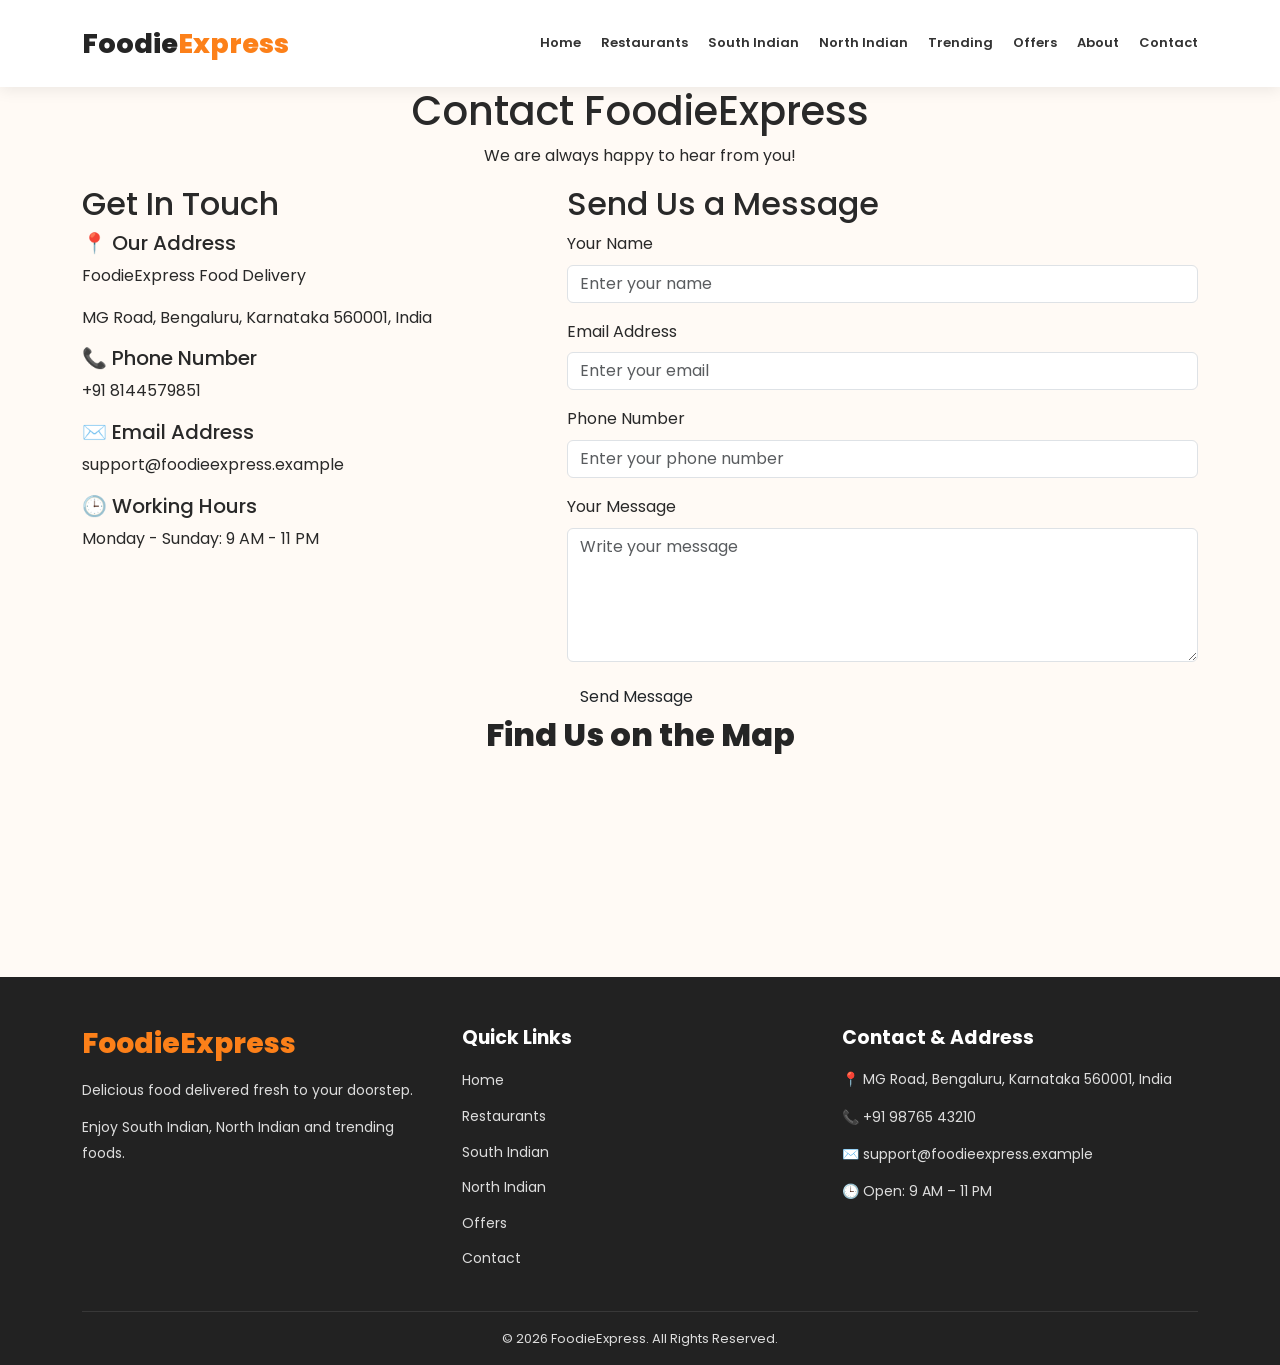
==== contact.html @ 90ccc0ef "first commit" ====
<!DOCTYPE html>
<html lang="en">
<head>
    <meta charset="UTF-8">
    <meta name="viewport" content="width=device-width, initial-scale=1.0">
    <title>Contact Us | FoodieExpress</title>

    <link href="https://cdn.jsdelivr.net/npm/bootstrap@5.3.3/dist/css/bootstrap.min.css" rel="stylesheet">
    <link rel="stylesheet" href="style.css">
</head>
<body>

<!-- Navbar -->
<nav class="navbar">
    <div class="container">
        <a class="navbar-brand" href="index.html">Foodie<span>Express</span></a>

        <input type="checkbox" id="menu-toggle">
        <label for="menu-toggle" class="menu-icon">☰</label>

        <div class="nav-links">
            <a href="index.html">Home</a>
            <a href="restaurants.html">Restaurants</a>
            <a href="south-indian.html">South Indian</a>
            <a href="north-indian.html">North Indian</a>
            <a href="trending.html">Trending</a>
            <a href="offers.html">Offers</a>
            <a href="about.html">About</a>
            <a href="contact.html">Contact</a>
        </div>
    </div>
</nav>

<!-- Contact Banner -->
<section class="hero text-center">
    <div class="container">
        <h1>Contact FoodieExpress</h1>
        <p>We are always happy to hear from you!</p>
    </div>
</section>

<!-- Contact Information -->
<section class="section container">
    <div class="row g-5">

        <div class="col-md-5">
            <h2>Get In Touch</h2>

            <div class="contact-info">
                <h5>📍 Our Address</h5>
                <p>FoodieExpress Food Delivery</p>
                <p>MG Road, Bengaluru, Karnataka 560001, India</p>

                <h5>📞 Phone Number</h5>
                <p>+91 8144579851</p>

                <h5>✉️ Email Address</h5>
                <p>support@foodieexpress.example</p>

                <h5>🕒 Working Hours</h5>
                <p>Monday - Sunday: 9 AM - 11 PM</p>
            </div>
        </div>

        <div class="col-md-7">
            <h2>Send Us a Message</h2>

            <form action="mailto:support@foodieexpress.example"
                  method="post" enctype="text/plain">

                <div class="mb-3">
                    <label class="form-label">Your Name</label>
                    <input type="text" name="Name"
                           class="form-control"
                           placeholder="Enter your name" required>
                </div>

                <div class="mb-3">
                    <label class="form-label">Email Address</label>
                    <input type="email" name="Email"
                           class="form-control"
                           placeholder="Enter your email" required>
                </div>

                <div class="mb-3">
                    <label class="form-label">Phone Number</label>
                    <input type="tel" name="Phone"
                           class="form-control"
                           placeholder="Enter your phone number">
                </div>

                <div class="mb-3">
                    <label class="form-label">Your Message</label>
                    <textarea name="Message"
                              class="form-control"
                              rows="5"
                              placeholder="Write your message"
                              required></textarea>
                </div>

                <button type="submit" class="btn food-btn">
                    Send Message
                </button>
            </form>
        </div>

    </div>
</section>

<!-- Google Map -->

<section class="map-section">
    <div class="container">
        <h2 class="section-title">Find Us on the Map</h2>

        <div class="map-container">
            <iframe
                src="https://maps.google.com/maps?q=MG%20Road%2C%20Bengaluru%2C%20Karnataka%2C%20India&t=&z=14&ie=UTF8&iwloc=&output=embed"
                title="FoodieExpress location map"
                width="100%"
                height="200"
                style="border:0;"
                loading="eager"
                allowfullscreen
                referrerpolicy="no-referrer-when-downgrade">
            </iframe>
        </div>
    </div>
</section>


<!-- Footer -->

<footer class="footer">
    <div class="container">
        <div class="row gy-4">

            <div class="col-lg-4 col-md-6">
                <h3>FoodieExpress</h3>
                <p>Delicious food delivered fresh to your doorstep.</p>
                <p>Enjoy South Indian, North Indian and trending foods.</p>
            </div>

            <div class="col-lg-4 col-md-6">
                <h4>Quick Links</h4>
                <ul class="footer-links">
                    <li><a href="index.html">Home</a></li>
                    <li><a href="restaurants.html">Restaurants</a></li>
                    <li><a href="south-indian.html">South Indian</a></li>
                    <li><a href="north-indian.html">North Indian</a></li>
                    <li><a href="offers.html">Offers</a></li>
                    <li><a href="contact.html">Contact</a></li>
                </ul>
            </div>

            <div class="col-lg-4 col-md-12">
                <h4>Contact & Address</h4>
                <p>📍 MG Road, Bengaluru, Karnataka 560001, India</p>
                <p>📞 +91 98765 43210</p>
                <p>✉️ support@foodieexpress.example</p>
                <p>🕒 Open: 9 AM – 11 PM</p>
            </div>

        </div>

        <hr class="footer-line">

        <div class="footer-bottom">
            <p>© 2026 FoodieExpress. All Rights Reserved.</p>
        </div>
    </div>
</footer>
---- style.css ----
/* =========================================
   FOODIEEXPRESS - COMPLETE HOME PAGE CSS
   HTML + CSS + BOOTSTRAP | NO JAVASCRIPT
========================================= */

@import url('https://fonts.googleapis.com/css2?family=Poppins:wght@400;500;600;700;800&display=swap');

/* BASIC SETTINGS */

* {
    margin: 0;
    padding: 0;
    box-sizing: border-box;
}

html {
    scroll-behavior: smooth;
}

body {
    font-family: 'Poppins', sans-serif;
    background: #fffaf5;
    color: #292929;
    line-height: 1.6;
}

:root {
    --orange: #fc8019;
    --dark-orange: #e96b08;
    --cream: #fff3e5;
    --dark: #252525;
    --white: #ffffff;
    --gray: #777777;
}

/* =========================================
   NAVBAR
========================================= */

.navbar {
    background: #ffffff;
    padding: 17px 0;
    box-shadow: 0 3px 15px rgba(0,0,0,0.08);
    position: sticky;
    top: 0;
    z-index: 1000;
}

.navbar .container {
    display: flex;
    align-items: center;
    justify-content: space-between;
}

.navbar-brand {
    font-size: 27px;
    font-weight: 800;
    color: var(--dark);
    text-decoration: none;
}

.navbar-brand span {
    color: var(--orange);
}

.nav-links {
    display: flex;
    align-items: center;
    gap: 20px;
}

.nav-links a {
    text-decoration: none;
    color: #333333;
    font-size: 13px;
    font-weight: 600;
    transition: 0.3s;
}

.nav-links a:hover {
    color: var(--orange);
}

#menu-toggle {
    display: none;
}

.menu-icon {
    display: none;
    font-size: 29px;
    color: var(--orange);
    cursor: pointer;
}

/* =========================================
   HOME AUTOMATIC IMAGE SLIDER
========================================= */

.home-slider {
    width: 100%;
    height: 520px;
    overflow: hidden;
    position: relative;
}

.slider-track {
    display: flex;
    width: 300%;
    height: 100%;
    animation: foodSlider 18s infinite;
}

.slide {
    width: 33.333333%;
    height: 100%;
    position: relative;
    flex-shrink: 0;
    overflow: hidden;
}

.slide img {
    width: 100%;
    height: 100%;
    object-fit: cover;
    display: block;
}

.slide::after {
    content: "";
    position: absolute;
    inset: 0;
    background: linear-gradient(
        90deg,
        rgba(0,0,0,0.72),
        rgba(0,0,0,0.15)
    );
}

.slide-content {
    position: absolute;
    top: 50%;
    left: 10%;
    transform: translateY(-50%);
    color: white;
    z-index: 2;
    max-width: 650px;
}

.hero-tag {
    display: inline-block;
    background: var(--orange);
    color: white;
    padding: 8px 15px;
    border-radius: 5px;
    font-size: 13px;
    font-weight: 600;
    margin-bottom: 18px;
}

.slide-content h1 {
    font-size: 45px;
    font-weight: 800;
    line-height: 1.25;
    margin-bottom: 18px;
}

.slide-content p {
    font-size: 17px;
    margin-bottom: 25px;
}

.slide-btn {
    display: inline-block;
    background: var(--orange);
    color: white;
    padding: 13px 30px;
    border-radius: 30px;
    text-decoration: none;
    font-weight: 600;
    transition: 0.3s;
}

.slide-btn:hover {
    background: var(--dark-orange);
    color: white;
    transform: translateY(-3px);
}

/* SLIDER ANIMATION */

@keyframes foodSlider {

    0%, 28% {
        transform: translateX(0);
    }

    33%, 61% {
        transform: translateX(-33.333333%);
    }

    66%, 94% {
        transform: translateX(-66.666666%);
    }

    100% {
        transform: translateX(0);
    }
}

/* =========================================
   WELCOME SECTION
========================================= */

.welcome-section {
    padding: 65px 0;
    background: #ffffff;
}

.section-title {
    font-size: 32px;
    font-weight: 800;
    text-align: center;
    margin-bottom: 15px;
    color: var(--dark);
}

.section-title span {
    color: var(--orange);
}

.welcome-text {
    max-width: 750px;
    margin: 0 auto 25px;
    color: var(--gray);
    font-size: 15px;
}

.main-btn {
    display: inline-block;
    background: var(--orange);
    color: white;
    padding: 12px 28px;
    border-radius: 30px;
    text-decoration: none;
    font-weight: 600;
    transition: 0.3s;
}

.main-btn:hover {
    background: var(--dark-orange);
    color: white;
}

/* =========================================
   COMMON SECTION SUBTITLE
========================================= */

.section-subtitle {
    color: var(--gray);
    text-align: center;
    margin-bottom: 35px;
    font-size: 14px;
}

/* =========================================
   CATEGORY SECTION
========================================= */

.category-section {
    padding: 65px 0;
    background: var(--cream);
}

.category-card {
    height: 100%;
    background: white;
    border-radius: 16px;
    overflow: hidden;
    box-shadow: 0 4px 15px rgba(0,0,0,0.08);
    transition: 0.3s ease;
}

.category-card:hover {
    transform: translateY(-8px);
    box-shadow: 0 10px 25px rgba(0,0,0,0.13);
}

.category-card img {
    width: 100%;
    height: 230px;
    object-fit: cover;
    display: block;
}

.category-content {
    padding: 22px;
    text-align: center;
}

.category-content h4 {
    font-size: 20px;
    font-weight: 700;
    margin-bottom: 10px;
}

.category-content p {
    color: var(--gray);
    font-size: 14px;
    min-height: 45px;
}

.card-btn {
    display: inline-block;
    background: var(--orange);
    color: white;
    text-decoration: none;
    padding: 9px 22px;
    border-radius: 25px;
    font-size: 13px;
    font-weight: 600;
    transition: 0.3s;
}

.card-btn:hover {
    background: var(--dark-orange);
    color: white;
}

/* =========================================
   POPULAR FOOD SECTION
========================================= */

.popular-section {
    padding: 65px 0;
    background: #fffaf5;
}

/* FOOD CARDS */

.food-card {
    width: 100%;
    height: 100%;
    background: white;
    border-radius: 15px;
    overflow: hidden;
    box-shadow: 0 4px 15px rgba(0,0,0,0.09);
    border: 1px solid #eeeeee;
    transition: 0.3s ease;
}

.food-card:hover {
    transform: translateY(-8px);
    box-shadow: 0 10px 25px rgba(0,0,0,0.14);
}

.food-card img {
    display: block;
    width: 100%;
    height: 225px;
    object-fit: cover;
}

.food-card h4 {
    font-size: 19px;
    font-weight: 700;
    margin: 12px 0;
    color: var(--dark);
}

.food-card p {
    color: var(--gray);
    font-size: 13px;
    min-height: 48px;
}

.food-label {
    display: inline-block;
    background: #fff0df;
    color: var(--dark-orange);
    padding: 5px 10px;
    border-radius: 5px;
    font-size: 11px;
    font-weight: 700;
}

.food-bottom {
    display: flex;
    justify-content: space-between;
    align-items: center;
    gap: 10px;
    margin-top: 15px;
}

.food-bottom h5 {
    color: var(--orange);
    font-size: 21px;
    font-weight: 700;
    margin: 0;
}

.order-btn {
    display: inline-block;
    background: var(--orange);
    color: white;
    padding: 9px 17px;
    border-radius: 25px;
    text-decoration: none;
    font-size: 12px;
    font-weight: 600;
    transition: 0.3s;
}

.order-btn:hover {
    background: var(--dark-orange);
    color: white;
}

/* =========================================
   SPECIAL OFFER SECTION
========================================= */

.home-offer-section {
    padding: 55px 0;
    background: white;
}

.home-offer {
    min-height: 300px;
    display: flex;
    align-items: center;
    padding: 45px;
    border-radius: 20px;
    color: white;
    background:
        linear-gradient(
            90deg,
            rgba(0,0,0,0.82),
            rgba(0,0,0,0.25)
        ),
        url('https://images.unsplash.com/photo-1498837167922-ddd27525d352')
        center/cover no-repeat;
}

.offer-small {
    display: inline-block;
    background: var(--orange);
    padding: 7px 14px;
    border-radius: 5px;
    font-size: 13px;
    font-weight: 600;
    margin-bottom: 15px;
}

.home-offer h2 {
    font-size: 34px;
    font-weight: 800;
    margin-bottom: 12px;
}

.home-offer p {
    font-size: 15px;
}

.home-offer h4 {
    font-size: 20px;
    color: #ffd09f;
    font-weight: 700;
    margin: 15px 0 20px;
}

.offer-btn {
    display: inline-block;
    background: var(--orange);
    color: white;
    padding: 11px 25px;
    border-radius: 25px;
    text-decoration: none;
    font-weight: 600;
    transition: 0.3s;
}

.offer-btn:hover {
    background: var(--dark-orange);
    color: white;
}

/* =========================================
   WHY CHOOSE US
========================================= */

.why-section {
    padding: 65px 0;
    background: var(--cream);
}

.benefit-card {
    height: 100%;
    padding: 30px 22px;
    background: white;
    text-align: center;
    border-radius: 15px;
    box-shadow: 0 4px 15px rgba(0,0,0,0.07);
    transition: 0.3s;
}

.benefit-card:hover {
    transform: translateY(-7px);
}

.benefit-card i {
    font-size: 42px;
    color: var(--orange);
    display: block;
    margin-bottom: 15px;
}

.benefit-card h4 {
    font-size: 19px;
    font-weight: 700;
    margin-bottom: 10px;
}

.benefit-card p {
    color: var(--gray);
    font-size: 14px;
    margin-bottom: 0;
}

/* =========================================
   CALL TO ACTION
========================================= */

.cta-section {
    padding: 65px 15px;
    background: linear-gradient(120deg, #fc8019, #ffad5c);
    color: white;
}

.cta-section h2 {
    font-size: 32px;
    font-weight: 800;
    margin-bottom: 12px;
}

.cta-section p {
    font-size: 15px;
    margin-bottom: 25px;
}

.cta-btn {
    display: inline-block;
    background: white;
    color: var(--dark-orange);
    padding: 12px 28px;
    border-radius: 30px;
    text-decoration: none;
    font-weight: 700;
    transition: 0.3s;
}

.cta-btn:hover {
    background: var(--dark);
    color: white;
}

/* =========================================
   FOOTER
========================================= */

.footer {
    background: #222222;
    color: white;
    padding: 50px 0 15px;
    text-align: left;
}

.footer h3 {
    color: var(--orange);
    font-size: 28px;
    font-weight: 800;
    margin-bottom: 18px;
}

.footer h4 {
    color: white;
    font-size: 19px;
    font-weight: 700;
    margin-bottom: 18px;
}

.footer p {
    color: #dddddd;
    font-size: 14px;
    line-height: 1.8;
    margin-bottom: 12px;
}

.footer p i {
    color: var(--orange);
    margin-right: 7px;
}

.footer-links {
    list-style: none;
    padding: 0;
    margin: 0;
}

.footer-links li {
    margin-bottom: 10px;
}

.footer-links a {
    color: #dddddd;
    text-decoration: none;
    font-size: 14px;
    transition: 0.3s;
}

.footer-links a:hover {
    color: var(--orange);
    padding-left: 5px;
}

/* SOCIAL MEDIA */

.social-links {
    display: flex;
    gap: 12px;
    margin-top: 20px;
}

.social-links a {
    width: 38px;
    height: 38px;
    display: flex;
    align-items: center;
    justify-content: center;
    border-radius: 50%;
    background: #383838;
    color: white;
    font-size: 17px;
    text-decoration: none;
    transition: 0.3s;
}

.social-links a:hover {
    background: var(--orange);
    color: white;
}

.footer-line {
    border-color: #777777;
    margin: 30px 0 15px;
}

.footer-bottom {
    text-align: center;
}

.footer-bottom p {
    margin: 0;
    font-size: 13px;
}

/* =========================================
   ANIMATIONS
========================================= */

@keyframes fadeUp {
    from {
        opacity: 0;
        transform: translateY(30px);
    }

    to {
        opacity: 1;
        transform: translateY(0);
    }
}

@keyframes fadeIn {
    from {
        opacity: 0;
    }

    to {
        opacity: 1;
    }
}

.fade-up {
    animation: fadeUp 1s ease forwards;
}

.fade-in {
    animation: fadeIn 1.5s ease forwards;
}

/* =========================================
   TABLET RESPONSIVE
========================================= */

@media (max-width: 991px) {

    .navbar .container {
        position: relative;
        flex-wrap: wrap;
    }

    .menu-icon {
        display: block;
    }

    .nav-links {
        display: none;
        flex-direction: column;
        align-items: flex-start;
        gap: 16px;
        width: 100%;
        padding: 20px 0 5px;
    }

    #menu-toggle:checked ~ .nav-links {
        display: flex;
    }

    .home-slider {
        height: 430px;
    }

    .slide-content h1 {
        font-size: 36px;
    }

    .category-card img {
        height: 200px;
    }

    .food-card img {
        height: 210px;
    }

    .home-offer h2 {
        font-size: 29px;
    }
}

/* =========================================
   MOBILE RESPONSIVE
========================================= */

@media (max-width: 767px) {

    .navbar {
        padding: 13px 0;
    }

    .navbar-brand {
        font-size: 23px;
    }

    .menu-icon {
        font-size: 27px;
    }

    .home-slider {
        height: 350px;
    }

    .slide-content {
        left: 6%;
        right: 6%;
        max-width: 90%;
    }

    .slide-content h1 {
        font-size: 27px;
    }

    .slide-content p {
        font-size: 14px;
    }

    .hero-tag {
        font-size: 11px;
        padding: 6px 10px;
    }

    .slide-btn {
        padding: 10px 22px;
        font-size: 13px;
    }

    .welcome-section,
    .category-section,
    .popular-section,
    .why-section {
        padding: 45px 0;
    }

    .section-title {
        font-size: 26px;
    }

    .welcome-text {
        font-size: 13px;
    }

    .category-card img {
        height: 210px;
    }

    .food-card img {
        height: 220px;
    }

    .home-offer {
        padding: 30px 20px;
        min-height: 280px;
    }

    .home-offer h2 {
        font-size: 25px;
    }

    .home-offer p {
        font-size: 13px;
    }

    .cta-section h2 {
        font-size: 25px;
    }

    .footer {
        text-align: center;
        padding: 40px 15px 15px;
    }

    .social-links {
        justify-content: center;
    }

    .footer-links {
        text-align: center;
    }
}

/* =========================================
   SMALL MOBILE
========================================= */

@media (max-width: 480px) {

    .navbar-brand {
        font-size: 21px;
    }

    .home-slider {
        height: 290px;
    }

    .slide-content h1 {
        font-size: 22px;
    }

    .slide-content p {
        font-size: 12px;
        margin-bottom: 17px;
    }

    .slide-btn {
        padding: 9px 18px;
        font-size: 12px;
    }

    .section-title {
        font-size: 23px;
    }

    .category-content h4,
    .food-card h4 {
        font-size: 17px;
    }

    .food-card img {
        height: 190px;
    }

    .home-offer h2 {
        font-size: 22px;
    }

    .home-offer h4 {
        font-size: 17px;
    }

    .cta-section h2 {
        font-size: 22px;
    }

    .footer h3 {
        font-size: 24px;
    }
}
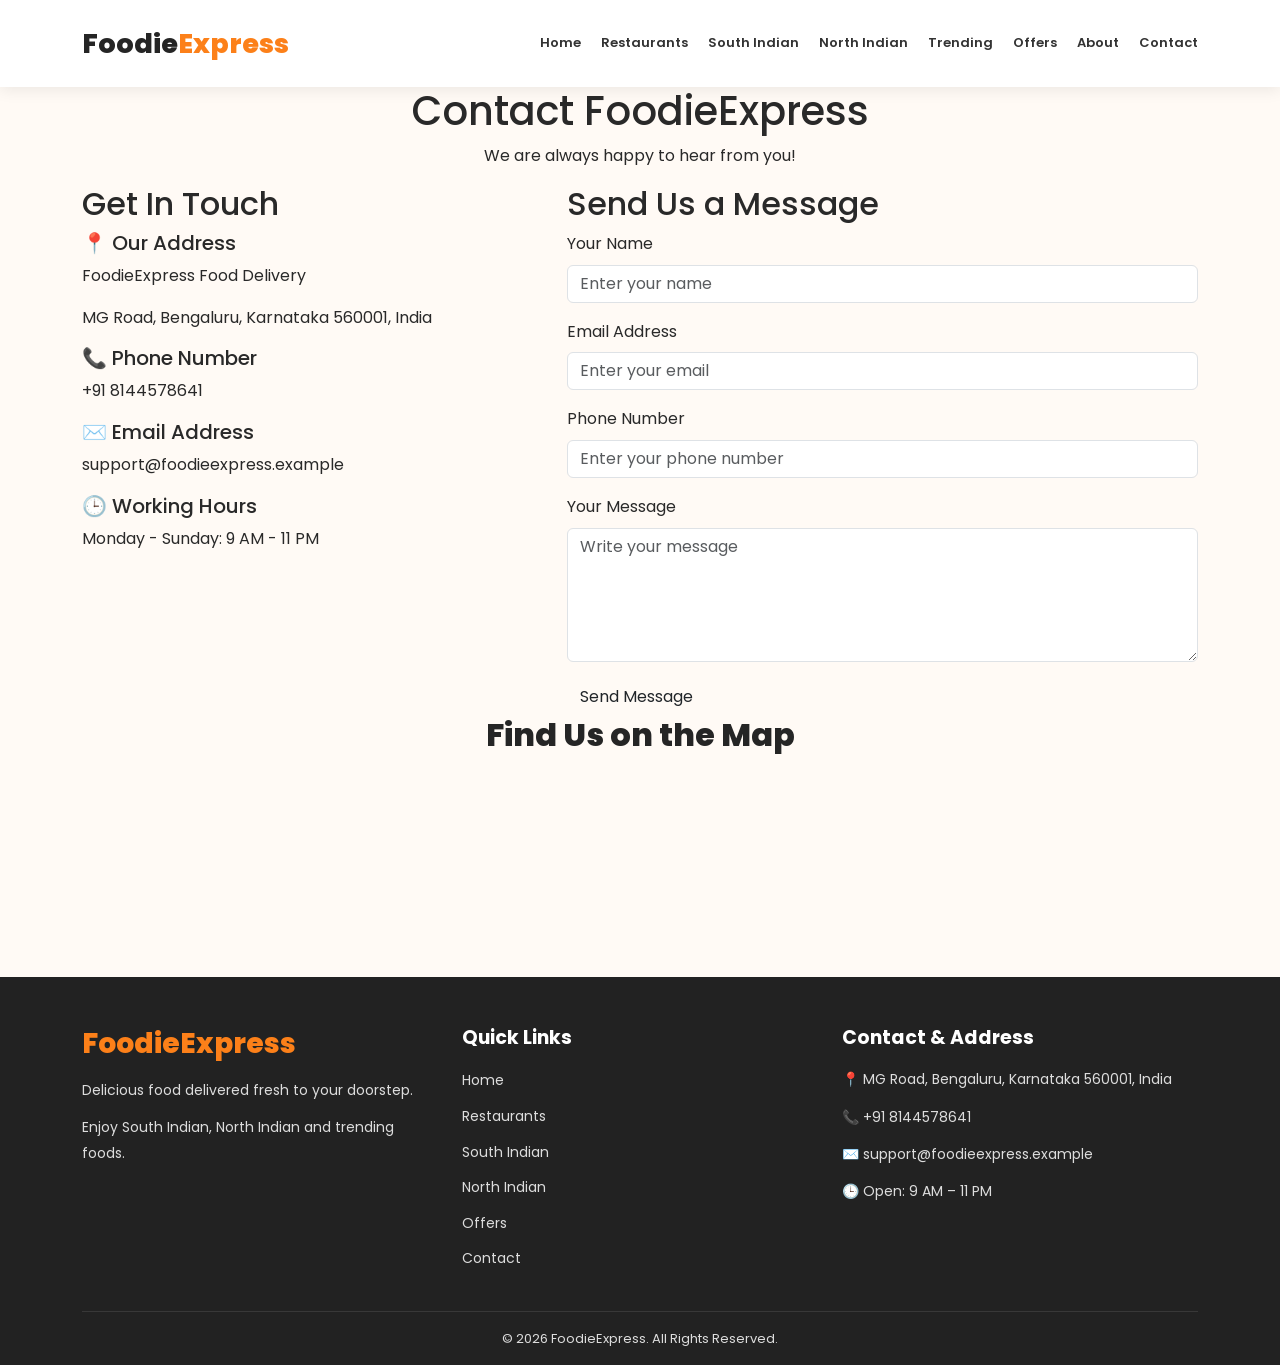
==== commit 358d96f6: "Update phone numbers in contact.html" ====
--- a/contact.html
+++ b/contact.html
@@ -53,7 +53,7 @@
                 <p>MG Road, Bengaluru, Karnataka 560001, India</p>
 
                 <h5>📞 Phone Number</h5>
-                <p>+91 8144579851</p>
+                <p>+91 8144578641</p>
 
                 <h5>✉️ Email Address</h5>
                 <p>support@foodieexpress.example</p>
@@ -157,7 +157,7 @@
             <div class="col-lg-4 col-md-12">
                 <h4>Contact & Address</h4>
                 <p>📍 MG Road, Bengaluru, Karnataka 560001, India</p>
-                <p>📞 +91 98765 43210</p>
+                <p>📞 +91 8144578641</p>
                 <p>✉️ support@foodieexpress.example</p>
                 <p>🕒 Open: 9 AM – 11 PM</p>
             </div>
